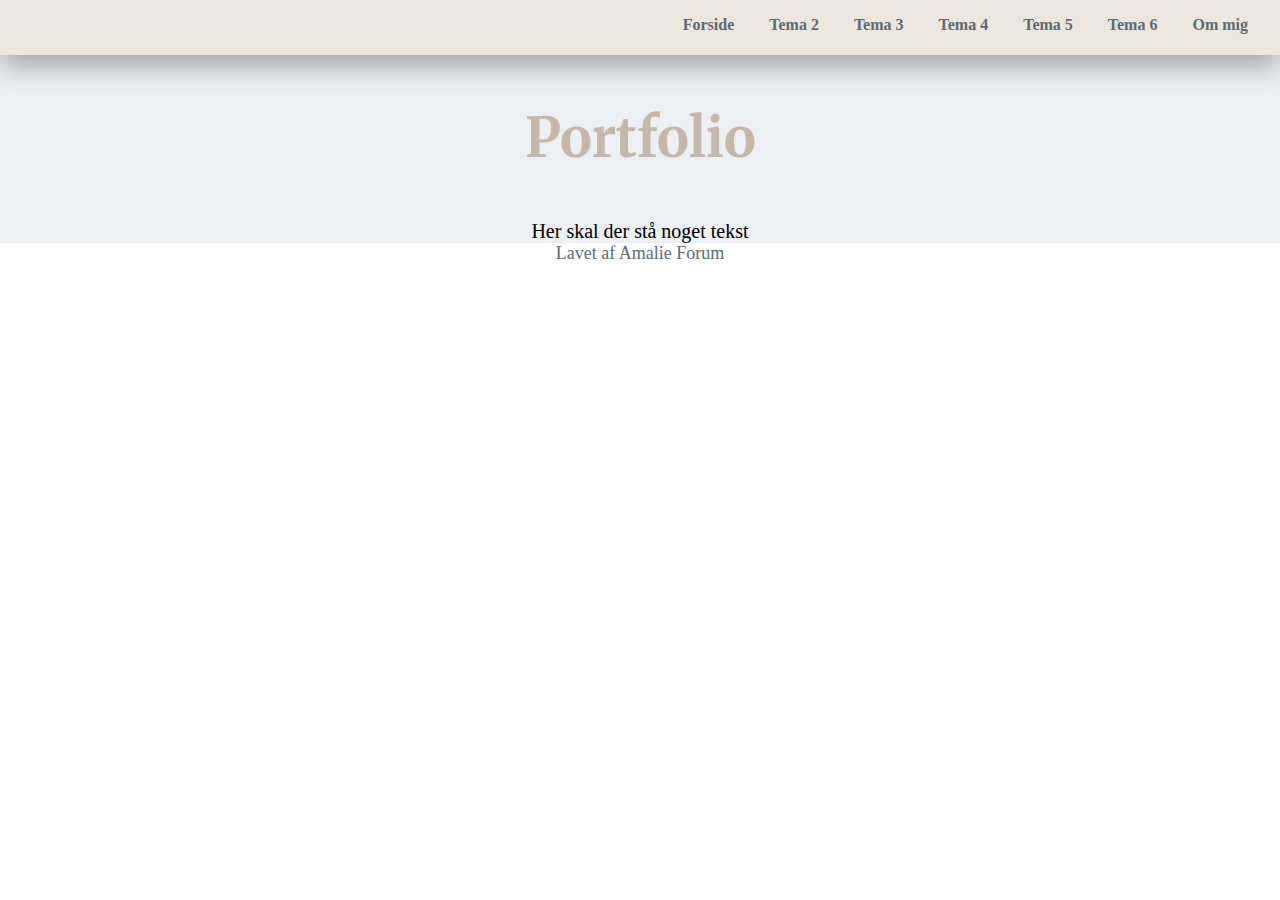
==== index.html @ d1357ae8 "Fundet font til h1" ====
<!DOCTYPE html>
<html lang="da">
  <head>
    <meta charset="UTF-8" />
    <meta http-equiv="X-UA-Compatible" content="IE=edge" />
    <meta name="viewport" content="width=device-width, initial-scale=1.0" />
    <meta name="robots" content="noindex" />
    <link rel="stylesheet" href="style.css" />
    <link rel="preconnect" href="https://fonts.googleapis.com" />
    <link rel="preconnect" href="https://fonts.gstatic.com" crossorigin />
    <link href="https://fonts.googleapis.com/css2?family=Bebas+Neue&family=Lora&family=Merriweather&family=Oswald&family=Prosto+One&family=Roboto+Condensed&display=swap" rel="stylesheet" />
    <title>Forside</title>
  </head>
  <body>
    <header>
      <nav>
        <ul id="menu">
          <li><a href="index.html">Forside</a></li>
          <li><a href="tema2.html">Tema 2</a></li>
          <li><a href="tema3.html">Tema 3</a></li>
          <li><a href="tema4.html">Tema 4</a></li>
          <li><a href="tema5.html">Tema 5</a></li>
          <li><a href="tema6.html">Tema 6</a></li>
          <li><a href="om_mig.html">Om mig</a></li>
        </ul>
      </nav>
    </header>
    <main>
      <h1>Portfolio</h1>
      <p>Her skal der stå noget tekst</p>
    </main>
    <footer>
      <div class="footer">Lavet af Amalie Forum</div>
    </footer>
    <script src="menu(1).js"></script>
  </body>
</html>
---- style.css ----
* {
  box-sizing: border-box;
  margin: 0;
  padding: 0;
}

/* så alle billeder fylder det hele, dvs. har en størrelse/width på 100% */
img {
  width: 100%;
  height: auto;
  display: block;
}

/* menu*/
ul#menu li {
  display: inline;
}

/* sticky betyder at menuen følger med når man scroller ned på siden */
header {
  position: sticky;
  top: 0;
  padding: 1rem 2rem;
  box-shadow: 0 12px 28px 0 rgb(0 0 0 / 30%);
  display: flex;
  justify-content: space-between;
  align-items: baseline;
  z-index: +1;
  background-color: rgb(237, 230, 222);
}

header nav ul {
  display: flex;
  justify-content: space-between;
  margin: 0;
  padding: 0;
  padding-bottom: 5px;
  gap: 35px;
  overflow-x: auto;
}

/* farven på teksten */
a {
  text-decoration: none;
  font-weight: 700;
  color: #5e6b74;
}

/* farven når man holder musen hen over teksten */
a:hover {
  color: #252d38;
}

/* burgermenu */
/* less-than betyder når siden bliver mindre end 600, så vises burgermenuen */
nav {
  --less-than: 600;
  --burger-lines: #000000;
  --burger-border: #000000;
}

/* footer */
.footer {
  font-size: 18px;
  color: #5e6b74;
  text-align: center;
}

/* givet alle siderne den samme bagrundsfarve fordi det er inde i main */
main {
  background-color: #eceff3;
}

/* alle overskrifter*/
h1 {
  font-size: 55px;
  color: rgba(172, 146, 117, 0.588);
  text-align: center;
  padding: 48px;
  font-family: "Merriweather";
}

p {
  font-size: 20px;
  text-align: center;
}
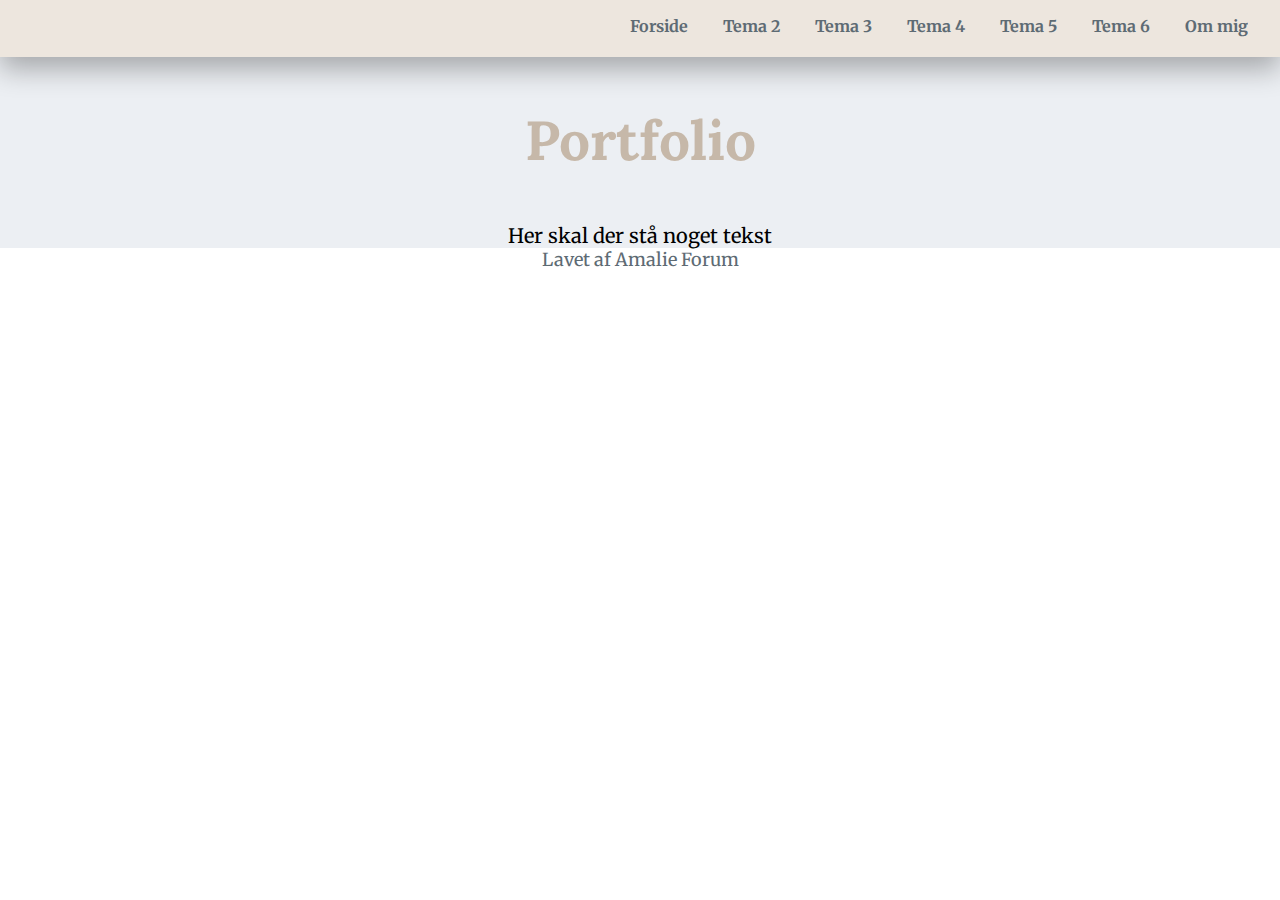
==== commit 29887173: "Fonte til footer og tekst" ====
--- a/index.html
+++ b/index.html
@@ -9,6 +9,12 @@
     <link rel="preconnect" href="https://fonts.googleapis.com" />
     <link rel="preconnect" href="https://fonts.gstatic.com" crossorigin />
     <link href="https://fonts.googleapis.com/css2?family=Bebas+Neue&family=Lora&family=Merriweather&family=Oswald&family=Prosto+One&family=Roboto+Condensed&display=swap" rel="stylesheet" />
+    <link rel="preconnect" href="https://fonts.googleapis.com" />
+    <link rel="preconnect" href="https://fonts.gstatic.com" crossorigin />
+    <link href="https://fonts.googleapis.com/css2?family=Bebas+Neue&family=Lora&family=Merriweather&family=Nunito+Sans:wght@200&family=Oswald&family=Prosto+One&family=Roboto+Condensed&display=swap" rel="stylesheet" />
+    <link rel="preconnect" href="https://fonts.googleapis.com" />
+    <link rel="preconnect" href="https://fonts.gstatic.com" crossorigin />
+    <link href="https://fonts.googleapis.com/css2?family=Bebas+Neue&family=Lora&family=Merriweather&family=Nunito+Sans:wght@200;400&family=Oswald&family=Prosto+One&family=Roboto+Condensed&display=swap" rel="stylesheet" />
     <title>Forside</title>
   </head>
   <body>
--- a/style.css
+++ b/style.css
@@ -27,6 +27,7 @@
   align-items: baseline;
   z-index: +1;
   background-color: rgb(237, 230, 222);
+  font-family: "Merriweather";
 }
 
 header nav ul {
@@ -64,6 +65,7 @@
   font-size: 18px;
   color: #5e6b74;
   text-align: center;
+  font-family: "Merriweather";
 }
 
 /* givet alle siderne den samme bagrundsfarve fordi det er inde i main */
@@ -77,10 +79,11 @@
   color: rgba(172, 146, 117, 0.588);
   text-align: center;
   padding: 48px;
-  font-family: "Merriweather";
+  font-family: "Lora";
 }
 
 p {
   font-size: 20px;
   text-align: center;
+  font-family: "Merriweather";
 }
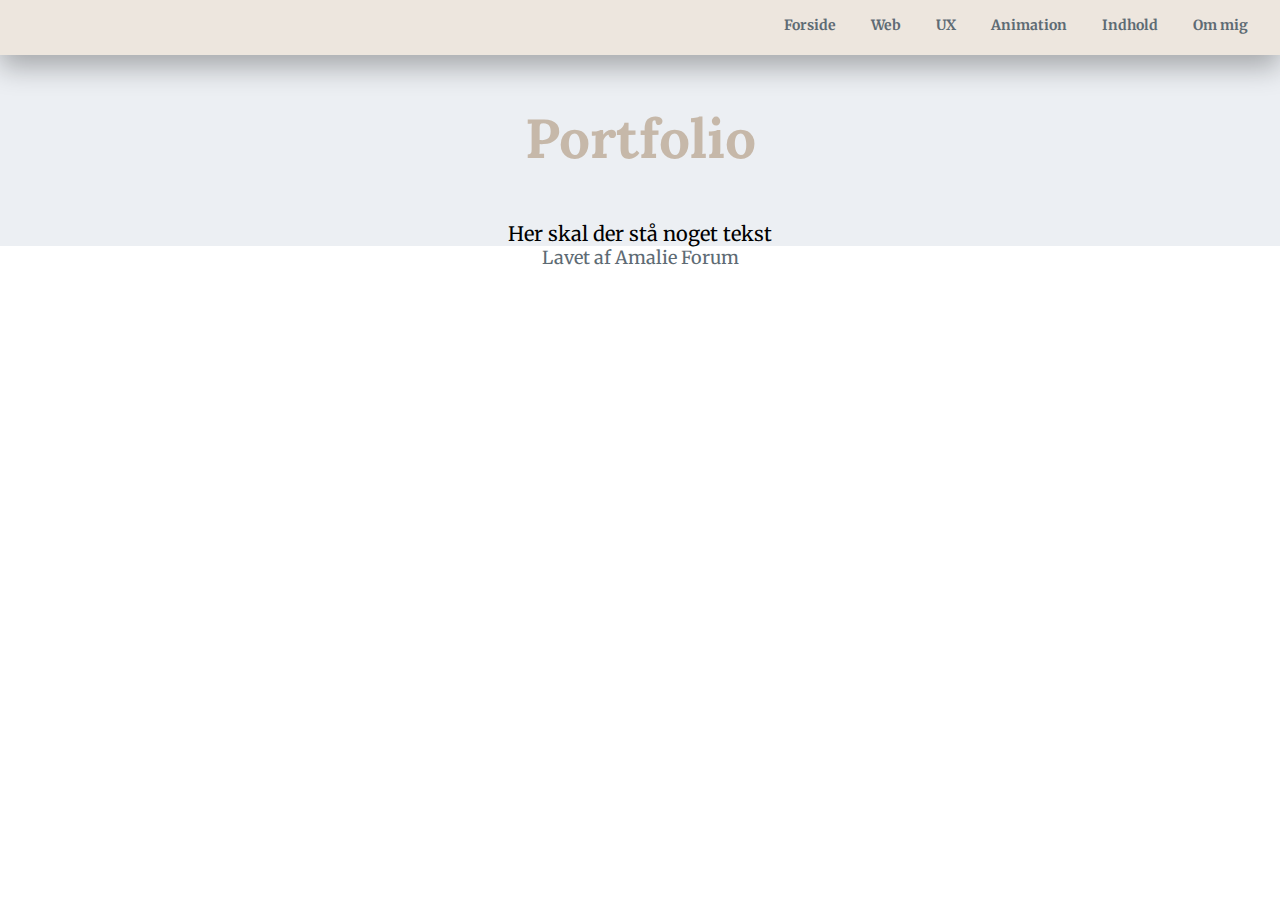
==== commit ff201503: "ny menu" ====
--- a/index.html
+++ b/index.html
@@ -22,11 +22,10 @@
       <nav>
         <ul id="menu">
           <li><a href="index.html">Forside</a></li>
-          <li><a href="tema2.html">Tema 2</a></li>
-          <li><a href="tema3.html">Tema 3</a></li>
-          <li><a href="tema4.html">Tema 4</a></li>
-          <li><a href="tema5.html">Tema 5</a></li>
-          <li><a href="tema6.html">Tema 6</a></li>
+          <li><a href="tema2.html">Web</a></li>
+          <li><a href="tema3.html">UX</a></li>
+          <li><a href="tema4.html">Animation</a></li>
+          <li><a href="tema5.html">Indhold</a></li>
           <li><a href="om_mig.html">Om mig</a></li>
         </ul>
       </nav>
--- a/style.css
+++ b/style.css
@@ -28,6 +28,7 @@
   z-index: +1;
   background-color: rgb(237, 230, 222);
   font-family: "Merriweather";
+  font-size: 14px;
 }
 
 header nav ul {
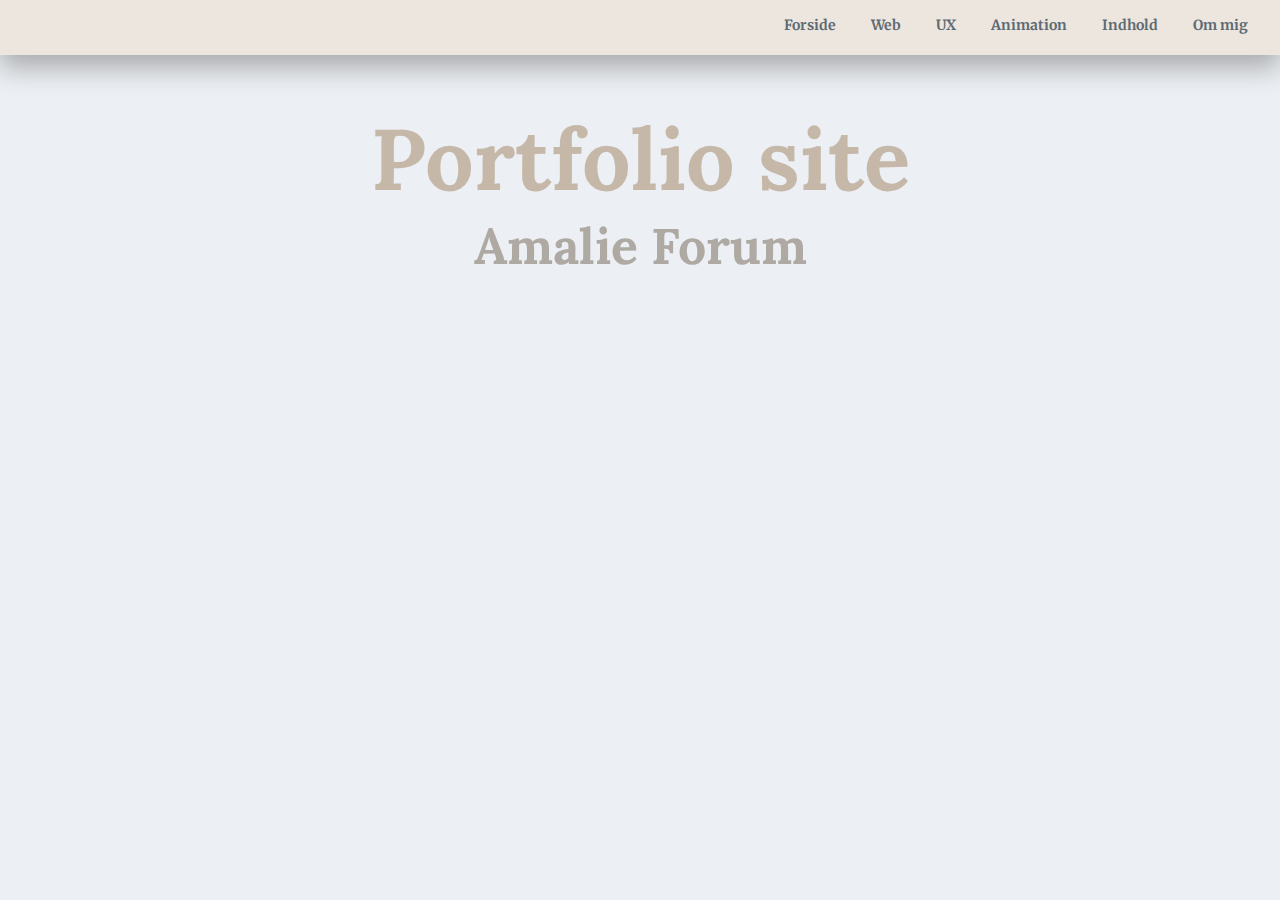
==== commit 1a032605: "begyndt på siden tema 2" ====
--- a/index.html
+++ b/index.html
@@ -12,9 +12,6 @@
     <link rel="preconnect" href="https://fonts.googleapis.com" />
     <link rel="preconnect" href="https://fonts.gstatic.com" crossorigin />
     <link href="https://fonts.googleapis.com/css2?family=Bebas+Neue&family=Lora&family=Merriweather&family=Nunito+Sans:wght@200&family=Oswald&family=Prosto+One&family=Roboto+Condensed&display=swap" rel="stylesheet" />
-    <link rel="preconnect" href="https://fonts.googleapis.com" />
-    <link rel="preconnect" href="https://fonts.gstatic.com" crossorigin />
-    <link href="https://fonts.googleapis.com/css2?family=Bebas+Neue&family=Lora&family=Merriweather&family=Nunito+Sans:wght@200;400&family=Oswald&family=Prosto+One&family=Roboto+Condensed&display=swap" rel="stylesheet" />
     <title>Forside</title>
   </head>
   <body>
@@ -31,12 +28,12 @@
       </nav>
     </header>
     <main>
-      <h1>Portfolio</h1>
-      <p>Her skal der stå noget tekst</p>
+      <!-- <div class="container"> -->
+      <h1 class="overskrift1">Portfolio site</h1>
+      <h2 class="overskrift2">Amalie Forum</h2>
+      <!-- <p class="tekst">Her skal der stå noget tekst</p> -->
+      <!-- </div> -->
     </main>
-    <footer>
-      <div class="footer">Lavet af Amalie Forum</div>
-    </footer>
     <script src="menu(1).js"></script>
   </body>
 </html>
--- a/style.css
+++ b/style.css
@@ -7,7 +7,7 @@
 /* så alle billeder fylder det hele, dvs. har en størrelse/width på 100% */
 img {
   width: 100%;
-  height: auto;
+  height: 100%;
   display: block;
 }
 
@@ -69,8 +69,8 @@
   font-family: "Merriweather";
 }
 
-/* givet alle siderne den samme bagrundsfarve fordi det er inde i main */
-main {
+/* giver alle siderne den samme baggrundsfarve */
+body {
   background-color: #eceff3;
 }
 
@@ -79,7 +79,7 @@
   font-size: 55px;
   color: rgba(172, 146, 117, 0.588);
   text-align: center;
-  padding: 48px;
+  padding-top: 48px;
   font-family: "Lora";
 }
 
@@ -88,3 +88,162 @@
   text-align: center;
   font-family: "Merriweather";
 }
+
+/* .............. til siden index (forsiden) .......... */
+
+/* overskriften på forsiden- da den skal være anderledes end de andre overskrifter */
+.overskrift1 {
+  font-size: 86px;
+  color: rgba(172, 146, 117, 0.588);
+  text-align: center;
+  font-family: "Lora";
+  /* grid-area: 1/1; */
+}
+
+/* h2 på forsiden */
+.overskrift2 {
+  font-size: 50px;
+  color: rgba(133, 121, 108, 0.588);
+  text-align: center;
+  font-family: "Lora";
+  /* grid-area: 1/1; */
+}
+
+.tekst {
+  font-size: 20px;
+  text-align: center;
+  font-family: "Merriweather";
+}
+
+/* .container {
+  display: grid;
+  aspect-ratio: 16/9;
+}
+
+.img1 .overskrift1 .overskrift2 {
+  grid-area: 1/1;
+}
+
+.img1 {
+  width: 100%;
+  height: auto;
+  grid-area: 1/1;
+} */
+
+/* .............. til siden tema 2 ................ */
+.grid_2-2 {
+  display: grid;
+  grid-template-columns: 2fr 2fr;
+  padding: 58px;
+  gap: 18px;
+}
+/* Givet billeder en rund kant istedet for den orginale (firkantet) */
+.img2 {
+  border-radius: 10px;
+}
+.img3 {
+  border-radius: 10px;
+}
+
+/* h2 på website opgaven */
+.overskrift3 {
+  font-size: 32px;
+  color: rgba(133, 121, 108, 0.588);
+  text-align: center;
+  font-family: "Lora";
+  padding: 5px;
+}
+
+/* h3 på website opgaven*/
+.overskrift4 {
+  font-size: 20px;
+  color: rgba(133, 121, 108, 0.588);
+  text-align: center;
+  font-family: "Lora";
+  padding: 10px;
+}
+
+/* tekst på website opgaven */
+.tekst2 {
+  font-size: 15px;
+  text-align: center;
+  font-family: "Merriweather";
+  color: rgba(15, 15, 14, 0.588);
+}
+
+/* h2 på emnesite opgaven */
+.overskrift5 {
+  font-size: 32px;
+  color: rgba(133, 121, 108, 0.588);
+  text-align: center;
+  font-family: "Lora";
+  padding-top: 30px;
+}
+
+/* tekst på emnesite opgaven */
+.tekst3 {
+  font-size: 15px;
+  font-family: "Merriweather";
+  text-align: center;
+  color: rgba(15, 15, 14, 0.588);
+  padding: 15px;
+}
+
+/* har sat det ind i en media queries, så det også virker på mobil størrelse- det vil sige så sitet er responsivt */
+@media (max-width: 800px) {
+  .grid_2-2 {
+    display: grid;
+    grid-template-columns: 2fr 2fr;
+    padding: 30px;
+  }
+
+  .img2 {
+    grid-column: 1/3;
+    grid-row: 1/2;
+  }
+
+  .website {
+    grid-column: 1/3;
+    grid-row: 2/3;
+  }
+
+  .emnesite {
+    grid-column: 1/3;
+    grid-row: 3/4;
+  }
+
+  .img3 {
+    grid-column: 1/3;
+    grid-row: 4/5;
+  }
+
+  .tekst3 {
+    grid-column: 1/3;
+    grid-row: 5/6;
+  }
+}
+
+/* knap/link til at se opgaveløsningerne */
+.button {
+  color: rgba(133, 121, 108, 0.588);
+  background-color: rgb(254, 254, 254);
+  border: none;
+  border-radius: 10px;
+  display: inline-block;
+  padding: 10px 15px;
+  font-size: 14px;
+  font-family: "Merriweather";
+  display: flex;
+  margin: 6px;
+}
+
+.button:active {
+  background-color: #8b948b;
+  box-shadow: 2px 2px 2px;
+  transform: translateY(4px);
+}
+
+.link1 {
+  display: flex;
+  justify-content: center;
+}
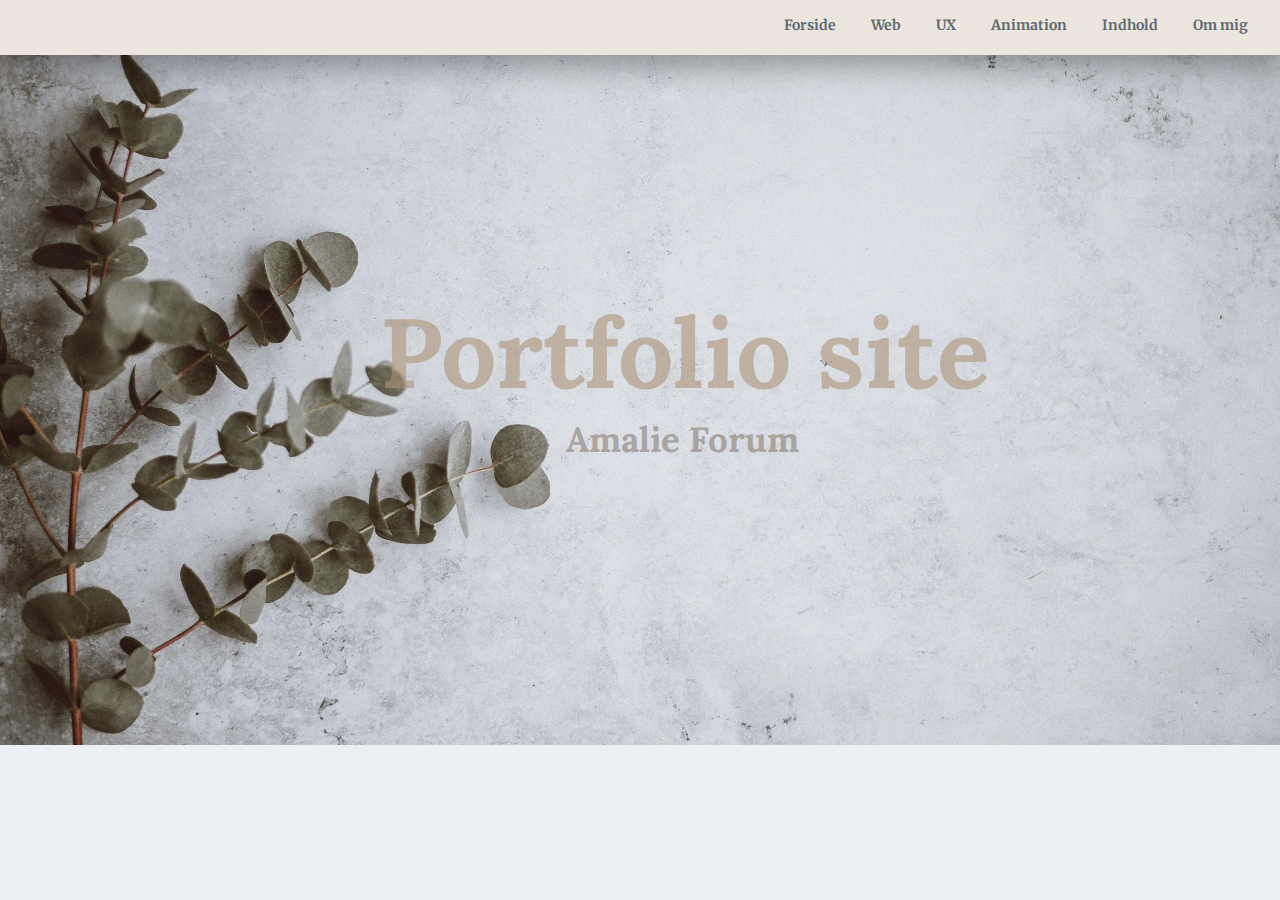
==== commit 3663522f: "lavet forsiden og lavet billede til webp" ====
--- a/index.html
+++ b/index.html
@@ -28,11 +28,12 @@
       </nav>
     </header>
     <main>
-      <!-- <div class="container"> -->
-      <h1 class="overskrift1">Portfolio site</h1>
-      <h2 class="overskrift2">Amalie Forum</h2>
+      <div class="container">
+        <img class="img1" src="billeder/baggrund.webp" alt="forsiden" />
+        <h1 class="overskrift1">Portfolio site</h1>
+        <h2 class="overskrift2">Amalie Forum</h2>
+      </div>
       <!-- <p class="tekst">Her skal der stå noget tekst</p> -->
-      <!-- </div> -->
     </main>
     <script src="menu(1).js"></script>
   </body>
--- a/style.css
+++ b/style.css
@@ -16,6 +16,7 @@
   display: inline;
 }
 
+/* menuen */
 /* sticky betyder at menuen følger med når man scroller ned på siden */
 header {
   position: sticky;
@@ -89,46 +90,84 @@
   font-family: "Merriweather";
 }
 
+/* knap/link til at se opgaveløsningerne */
+.button {
+  color: rgba(133, 121, 108, 0.588);
+  background-color: rgb(254, 254, 254);
+  border: none;
+  border-radius: 10px;
+  display: inline-block;
+  padding: 10px 15px;
+  font-size: 14px;
+  font-family: "Merriweather";
+  display: flex;
+  margin: 6px;
+}
+
+/* når man trykker på knappen */
+.button:active {
+  background-color: #8b948b;
+  box-shadow: 2px 2px 2px;
+  transform: translateY(4px);
+}
+
 /* .............. til siden index (forsiden) .......... */
-
 /* overskriften på forsiden- da den skal være anderledes end de andre overskrifter */
 .overskrift1 {
-  font-size: 86px;
+  font-size: 98px;
   color: rgba(172, 146, 117, 0.588);
-  text-align: center;
-  font-family: "Lora";
-  /* grid-area: 1/1; */
+  /* text-align: center; */
+  font-family: "Lora";
+  padding-bottom: 98px;
+  padding-top: 2px;
+  padding-left: 90px;
+  grid-area: 1/1;
 }
 
 /* h2 på forsiden */
 .overskrift2 {
-  font-size: 50px;
-  color: rgba(133, 121, 108, 0.588);
-  text-align: center;
-  font-family: "Lora";
-  /* grid-area: 1/1; */
-}
-
-.tekst {
-  font-size: 20px;
-  text-align: center;
-  font-family: "Merriweather";
-}
-
-/* .container {
+  font-size: 35px;
+  color: rgba(133, 121, 108, 0.588);
+  /* text-align: center; */
+  font-family: "Lora";
+  grid-area: 1/1;
+  padding-top: 80px;
+  padding-left: 85px;
+}
+
+/* på billde, h1 og h2, så overskrifterne ligger ovenpå billedet */
+.container {
   display: grid;
-  aspect-ratio: 16/9;
-}
-
-.img1 .overskrift1 .overskrift2 {
+  /* aspect-ratio: 16/9; */
+  place-items: center;
+}
+
+/* h1 og h2 er ovenpå billedet */
+.overskrift1,
+.overskrift2,
+.img1 {
   grid-area: 1/1;
 }
 
+/* baggrundsbillde */
 .img1 {
   width: 100%;
   height: auto;
-  grid-area: 1/1;
-} */
+}
+
+/* har sat det ind i en media queries, så det også virker på mobil størrelse- det vil sige så sitet er responsivt */
+@media (max-width: 800px) {
+  .overskrift1 {
+    font-size: 50px;
+    padding-left: 95px;
+    padding-top: 30px;
+  }
+  .overskrift2 {
+    font-size: 20px;
+    padding-top: 15px;
+    padding-left: 85px;
+  }
+}
 
 /* .............. til siden tema 2 ................ */
 .grid_2-2 {
@@ -223,27 +262,303 @@
   }
 }
 
-/* knap/link til at se opgaveløsningerne */
-.button {
-  color: rgba(133, 121, 108, 0.588);
-  background-color: rgb(254, 254, 254);
-  border: none;
-  border-radius: 10px;
-  display: inline-block;
-  padding: 10px 15px;
-  font-size: 14px;
-  font-family: "Merriweather";
-  display: flex;
-  margin: 6px;
-}
-
-.button:active {
-  background-color: #8b948b;
-  box-shadow: 2px 2px 2px;
-  transform: translateY(4px);
-}
-
+/* link til website opgaven */
 .link1 {
   display: flex;
   justify-content: center;
 }
+
+/* link til emnesite opgaven */
+.link2 {
+  display: flex;
+  justify-content: center;
+}
+
+/* .............. til siden tema 3 ................ */
+/* grid på billederne på løsning og pitch opgaven */
+.grid_1-1-1 {
+  display: grid;
+  grid-template-columns: 1fr 1fr 1fr;
+  /* 18px er top og bund padding og 78px er højre og venstre padding */
+  padding: 18px 78px;
+  /* padding-top: 18px;
+  padding-bottom: 18px;
+  padding-right: 78px;
+  padding-left: 78px; */
+  gap: 15px;
+}
+
+/* h2 på løsning opgaven */
+.overskrift6 {
+  font-size: 32px;
+  color: rgba(133, 121, 108, 0.588);
+  text-align: center;
+  font-family: "Lora";
+  padding-top: 53px;
+}
+
+/* h2 på pitch opgaven */
+.overskrift7 {
+  font-size: 32px;
+  color: rgba(133, 121, 108, 0.588);
+  text-align: center;
+  font-family: "Lora";
+  padding-top: 32px;
+}
+
+/*tekst på løsning opgaven */
+.tekst4 {
+  font-size: 15px;
+  text-align: center;
+  font-family: "Merriweather";
+  color: rgba(15, 15, 14, 0.588);
+  /* 15px er top og bund padding og 80px er højre og venstre padding- nemmere at skrive det sådan */
+  padding: 15px 80px;
+}
+
+/*tekst på pitch opgaven */
+.tekst5 {
+  font-size: 15px;
+  text-align: center;
+  font-family: "Merriweather";
+  color: rgba(15, 15, 14, 0.588);
+  /* 15px er top og bund padding og 80px er højre og venstre padding- nemmere at skrive det sådan */
+  padding: 15px 80px;
+}
+
+/* link til løsning opgaven (protoype opgaven) */
+.link3 {
+  display: flex;
+  justify-content: center;
+  padding-top: 5px;
+}
+
+/* link til pitch opgaven */
+.link4 {
+  display: flex;
+  justify-content: center;
+  padding: 3px;
+}
+
+/* har sat det ind i en media queries, så det også virker på mobil størrelse- det vil sige så sitet er responsivt */
+@media (max-width: 800px) {
+  .grid_1-1-1 {
+    display: grid;
+    grid-template-columns: 1fr;
+  }
+
+  .img4 {
+    grid-column: 1/3;
+    grid-row: 1/2;
+  }
+
+  .img5 {
+    grid-column: 1/3;
+    grid-row: 2/3;
+  }
+
+  .img6 {
+    grid-column: 1/3;
+    grid-row: 3/4;
+  }
+
+  .img7 {
+    grid-column: 1/3;
+    grid-row: 4/5;
+  }
+
+  .img8 {
+    grid-column: 1/3;
+    grid-row: 5/6;
+  }
+
+  .img9 {
+    grid-column: 1/3;
+    grid-row: 6/7;
+  }
+}
+
+/* .............. til siden tema 4 ................ */
+/* grid på teksten og billederne */
+.grid_1-1 {
+  display: grid;
+  grid-template-columns: 1fr 1fr;
+  padding: 20px;
+}
+
+/* grid på billederne */
+/* .grid_1-1-1 {
+  display: grid;
+  grid-template-columns: 1fr 1fr 1fr;
+  padding: 20px;
+} */
+
+/* overskrift på h2 */
+.overskrift8 {
+  font-size: 32px;
+  color: rgba(133, 121, 108, 0.588);
+  text-align: center;
+  font-family: "Lora";
+  padding-top: 48px;
+}
+
+/* tekst */
+.tekst6 {
+  font-size: 15px;
+  text-align: center;
+  font-family: "Merriweather";
+  color: rgba(15, 15, 14, 0.588);
+  padding: 40px;
+}
+
+/* billede af spillet */
+.img10 {
+  padding: 25px;
+}
+
+/* billede af forsiden på mit spil */
+.img11 {
+  padding: 20px;
+}
+
+/* billede af når man har vundet spillet */
+.img12 {
+  padding: 20px;
+}
+
+/* link til mit eget spil */
+.link5 {
+  display: flex;
+  justify-content: center;
+}
+
+/* link til webistet af mit spil */
+.link6 {
+  display: flex;
+  justify-content: center;
+}
+
+/* har sat det ind i en media queries, så det også virker på mobil størrelse- det vil sige så sitet er responsivt */
+@media (max-width: 800px) {
+  .grid_1-1 {
+    display: grid;
+    grid-template-columns: 1fr;
+  }
+
+  .img10 {
+    grid-column: 1/3;
+    grid-row: 3/4;
+  }
+
+  .img11 {
+    grid-column: 1/3;
+    grid-row: 4/5;
+  }
+
+  .img12 {
+    grid-column: 1/3;
+    grid-row: 5/6;
+  }
+}
+
+/* .............. til siden tema 5 ................ */
+.grid_3-3 {
+  display: grid;
+  grid-template-columns: 1fr 1fr 1fr;
+  grid-template-rows: 1fr 1fr;
+  padding: 60px;
+  gap: 28px;
+}
+
+/* h2 på pilotsite opgave */
+.overskrift9 {
+  font-size: 32px;
+  color: rgba(133, 121, 108, 0.588);
+  text-align: center;
+  font-family: "Lora";
+  padding-top: 65px;
+}
+
+/* tekst pilotsite opgave */
+.tekst7 {
+  font-size: 15px;
+  text-align: center;
+  font-family: "Merriweather";
+  color: rgba(15, 15, 14, 0.588);
+  padding: 35px;
+}
+
+/* link til pilotsite */
+.link7 {
+  display: flex;
+  justify-content: center;
+}
+
+/* h2 på redesignhjemmeside opgave */
+.overskrift10 {
+  font-size: 32px;
+  color: rgba(133, 121, 108, 0.588);
+  text-align: center;
+  font-family: "Lora";
+  padding-top: 55px;
+}
+
+/* tekst redesignhjemmeside opgave */
+.tekst8 {
+  font-size: 15px;
+  text-align: center;
+  font-family: "Merriweather";
+  color: rgba(15, 15, 14, 0.588);
+  padding: 35px;
+}
+
+/* link til procedokument (hører til opgaven redesignhjemmeside) */
+.link8 {
+  display: flex;
+  justify-content: center;
+}
+
+/* link til redesignhjemmeside */
+.link9 {
+  display: flex;
+  justify-content: center;
+  padding: 5px;
+}
+
+/* har sat det ind i en media queries, så det også virker på mobil størrelse- det vil sige så sitet er responsivt */
+@media (max-width: 800px) {
+  .grid_3-3 {
+    display: grid;
+    grid-template-columns: 1fr;
+    grid-template-rows: 1fr;
+  }
+  .img13 {
+    grid-column: 1/3;
+    grid-row: 1/2;
+  }
+
+  .pilotsite {
+    grid-column: 1/3;
+    grid-row: 2/3;
+  }
+
+  .img14 {
+    grid-column: 1/3;
+    grid-row: 3/4;
+  }
+
+  .redesign {
+    grid-column: 1/3;
+    grid-row: 4/5;
+  }
+
+  .img15 {
+    grid-column: 1/3;
+    grid-row: 5/6;
+  }
+
+  .img16 {
+    grid-column: 1/3;
+    grid-row: 6/7;
+  }
+}
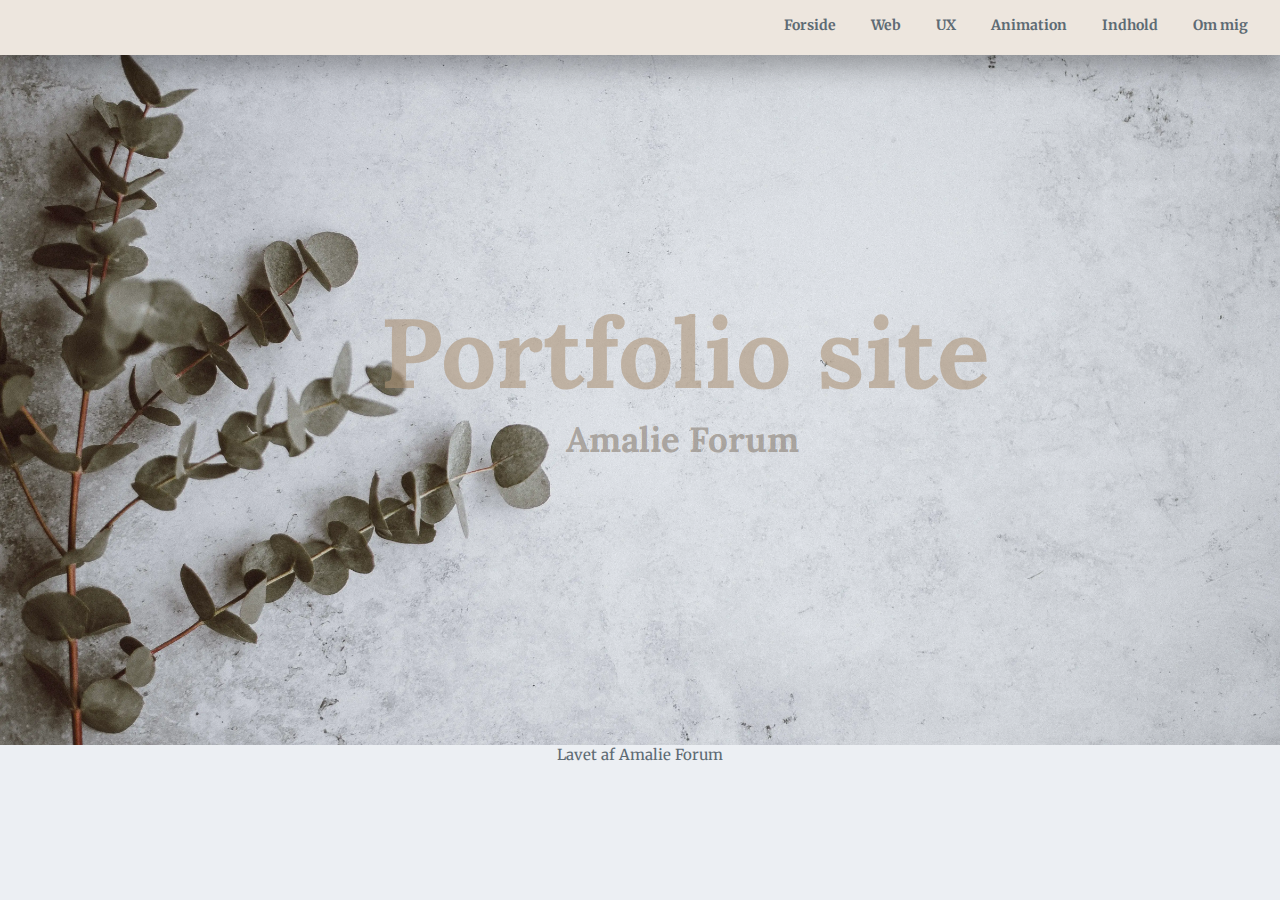
==== commit 565ac147: "lavet footer" ====
--- a/index.html
+++ b/index.html
@@ -33,8 +33,10 @@
         <h1 class="overskrift1">Portfolio site</h1>
         <h2 class="overskrift2">Amalie Forum</h2>
       </div>
-      <!-- <p class="tekst">Her skal der stå noget tekst</p> -->
     </main>
+    <footer>
+      <div class="footer">Lavet af Amalie Forum</div>
+    </footer>
     <script src="menu(1).js"></script>
   </body>
 </html>
--- a/style.css
+++ b/style.css
@@ -21,7 +21,8 @@
 header {
   position: sticky;
   top: 0;
-  padding: 1rem 2rem;
+  /* 16px er top og bund og 32 px er right og left */
+  padding: 16px 32px;
   box-shadow: 0 12px 28px 0 rgb(0 0 0 / 30%);
   display: flex;
   justify-content: space-between;
@@ -58,16 +59,17 @@
 /* less-than betyder når siden bliver mindre end 600, så vises burgermenuen */
 nav {
   --less-than: 600;
-  --burger-lines: #000000;
-  --burger-border: #000000;
+  --burger-lines: #aba9a9;
+  --burger-border: #85868a;
 }
 
 /* footer */
 .footer {
-  font-size: 18px;
+  font-size: 15px;
   color: #5e6b74;
   text-align: center;
   font-family: "Merriweather";
+  padding-bottom: 20px;
 }
 
 /* giver alle siderne den samme baggrundsfarve */
@@ -174,7 +176,7 @@
   display: grid;
   grid-template-columns: 2fr 2fr;
   padding: 58px;
-  gap: 18px;
+  gap: 25px;
 }
 /* Givet billeder en rund kant istedet for den orginale (firkantet) */
 .img2 {
@@ -194,21 +196,12 @@
 }
 
 /* h3 på website opgaven*/
-.overskrift4 {
+/* .overskrift4 {
   font-size: 20px;
   color: rgba(133, 121, 108, 0.588);
   text-align: center;
   font-family: "Lora";
-  padding: 10px;
-}
-
-/* tekst på website opgaven */
-.tekst2 {
-  font-size: 15px;
-  text-align: center;
-  font-family: "Merriweather";
-  color: rgba(15, 15, 14, 0.588);
-}
+} */
 
 /* h2 på emnesite opgaven */
 .overskrift5 {
@@ -216,7 +209,15 @@
   color: rgba(133, 121, 108, 0.588);
   text-align: center;
   font-family: "Lora";
-  padding-top: 30px;
+}
+
+/* tekst på website opgaven */
+.tekst2 {
+  font-size: 15px;
+  text-align: center;
+  font-family: "Merriweather";
+  color: rgba(15, 15, 14, 0.588);
+  padding: 18px;
 }
 
 /* tekst på emnesite opgaven */
@@ -225,7 +226,21 @@
   font-family: "Merriweather";
   text-align: center;
   color: rgba(15, 15, 14, 0.588);
-  padding: 15px;
+  padding: 30px;
+}
+
+/* link til website opgaven */
+.link1 {
+  display: flex;
+  justify-content: center;
+  padding: 2px;
+}
+
+/* link til emnesite opgaven */
+.link2 {
+  display: flex;
+  justify-content: center;
+  padding: 4px;
 }
 
 /* har sat det ind i en media queries, så det også virker på mobil størrelse- det vil sige så sitet er responsivt */
@@ -236,13 +251,13 @@
     padding: 30px;
   }
 
+  .website {
+    grid-column: 1/3;
+    grid-row: 1/2;
+  }
+
   .img2 {
     grid-column: 1/3;
-    grid-row: 1/2;
-  }
-
-  .website {
-    grid-column: 1/3;
     grid-row: 2/3;
   }
 
@@ -260,18 +275,6 @@
     grid-column: 1/3;
     grid-row: 5/6;
   }
-}
-
-/* link til website opgaven */
-.link1 {
-  display: flex;
-  justify-content: center;
-}
-
-/* link til emnesite opgaven */
-.link2 {
-  display: flex;
-  justify-content: center;
 }
 
 /* .............. til siden tema 3 ................ */
@@ -466,8 +469,8 @@
   display: grid;
   grid-template-columns: 1fr 1fr 1fr;
   grid-template-rows: 1fr 1fr;
-  padding: 60px;
-  gap: 28px;
+  padding: 65px;
+  gap: 30px;
 }
 
 /* h2 på pilotsite opgave */
@@ -479,28 +482,22 @@
   padding-top: 65px;
 }
 
-/* tekst pilotsite opgave */
-.tekst7 {
-  font-size: 15px;
-  text-align: center;
-  font-family: "Merriweather";
-  color: rgba(15, 15, 14, 0.588);
-  padding: 35px;
-}
-
-/* link til pilotsite */
-.link7 {
-  display: flex;
-  justify-content: center;
-}
-
 /* h2 på redesignhjemmeside opgave */
 .overskrift10 {
   font-size: 32px;
   color: rgba(133, 121, 108, 0.588);
   text-align: center;
   font-family: "Lora";
-  padding-top: 55px;
+  padding-top: 15px;
+}
+
+/* tekst pilotsite opgave */
+.tekst7 {
+  font-size: 15px;
+  text-align: center;
+  font-family: "Merriweather";
+  color: rgba(15, 15, 14, 0.588);
+  padding: 35px;
 }
 
 /* tekst redesignhjemmeside opgave */
@@ -510,6 +507,12 @@
   font-family: "Merriweather";
   color: rgba(15, 15, 14, 0.588);
   padding: 35px;
+}
+
+/* link til pilotsite */
+.link7 {
+  display: flex;
+  justify-content: center;
 }
 
 /* link til procedokument (hører til opgaven redesignhjemmeside) */
@@ -562,3 +565,101 @@
     grid-row: 6/7;
   }
 }
+
+/* .............. til siden om mig ................ */
+
+/* overskrift på h1 */
+.overskrift11 {
+  font-size: 55px;
+  color: rgba(133, 121, 108, 0.588);
+  text-align: center;
+  font-family: "Lora";
+  padding-top: 23px;
+}
+
+/* overskrift på h2 (beskrivelse af mig overskriften) */
+.overskrift12 {
+  font-size: 30px;
+  color: rgba(133, 121, 108, 0.588);
+  text-align: center;
+  font-family: "Lora";
+  padding-top: 35px;
+}
+
+/* overskrift på h2 (mit cv overskriften) */
+.overskrift13 {
+  font-size: 30px;
+  color: rgba(133, 121, 108, 0.588);
+  text-align: center;
+  font-family: "Lora";
+  padding-top: 35px;
+}
+
+/* overskrift på h3 (erhverserfaring overskriften) */
+.overskrift14 {
+  font-size: 20px;
+  color: rgba(133, 121, 108, 0.588);
+  text-align: center;
+  font-family: "Lora";
+  padding-top: 20px;
+}
+
+/*overskrift på h3 (uddannelse overskriften) */
+.overskrift15 {
+  font-size: 20px;
+  color: rgba(133, 121, 108, 0.588);
+  text-align: center;
+  font-family: "Lora";
+  padding-top: 25px;
+}
+
+/* tekst på h3 (kontakt overskriften) */
+.overskrift16 {
+  font-size: 20px;
+  color: rgba(133, 121, 108, 0.588);
+  text-align: center;
+  font-family: "Lora";
+  padding-top: 25px;
+}
+
+/* tekst på beskrivelse af mig */
+.tekst9 {
+  font-size: 15px;
+  /* text-align: center; */
+  font-family: "Merriweather";
+  color: rgba(15, 15, 14, 0.588);
+  padding: 47px;
+}
+
+/* tekst på erhvervserfaring*/
+.tekst10 {
+  font-size: 15px;
+  text-align: center;
+  font-family: "Merriweather";
+  color: rgba(15, 15, 14, 0.588);
+  padding: 2px;
+}
+
+/* tekst på uddannelse */
+.tekst11 {
+  font-size: 15px;
+  text-align: center;
+  font-family: "Merriweather";
+  color: rgba(15, 15, 14, 0.588);
+  padding: 2px;
+}
+
+/* tekst på kontakt */
+.tekst12 {
+  font-size: 15px;
+  text-align: center;
+  font-family: "Merriweather";
+  color: rgba(15, 15, 14, 0.588);
+  padding: 2px;
+}
+
+/* portraet billedet af mig */
+.img17 {
+  border-radius: 90px;
+  height: auto;
+}
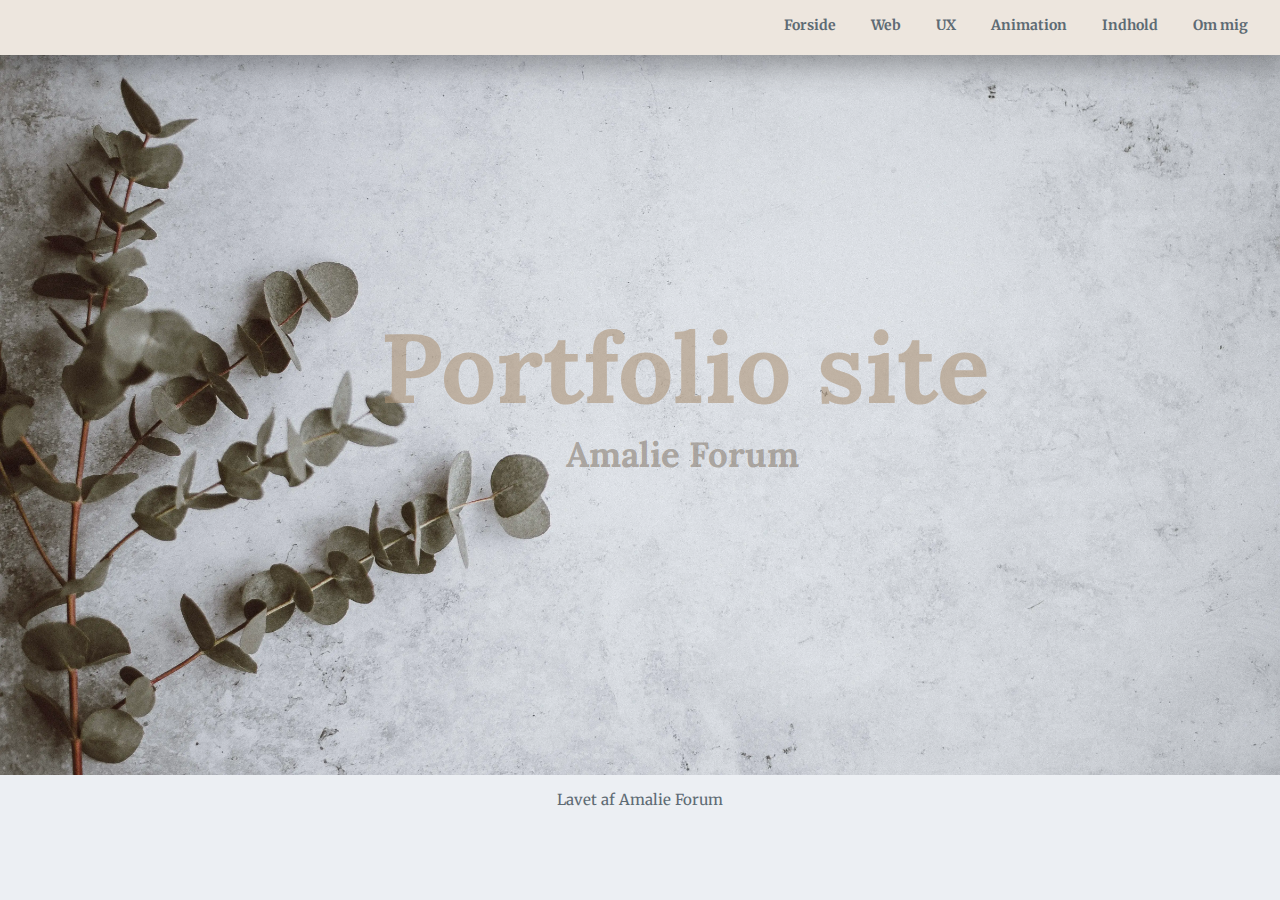
==== commit 827c6624: "aspect ratio på baggrundsbilledet på forsiden" ====
--- a/index.html
+++ b/index.html
@@ -28,7 +28,7 @@
       </nav>
     </header>
     <main>
-      <div class="container">
+      <div class="forside">
         <img class="img1" src="billeder/baggrund.webp" alt="forsiden" />
         <h1 class="overskrift1">Portfolio site</h1>
         <h2 class="overskrift2">Amalie Forum</h2>
--- a/style.css
+++ b/style.css
@@ -138,10 +138,13 @@
 }
 
 /* på billde, h1 og h2, så overskrifterne ligger ovenpå billedet */
-.container {
+.forside {
   display: grid;
-  /* aspect-ratio: 16/9; */
+  /* betyder at baggrundsbilledet er 1920 (højde) x 1080 (bredde) is a 16:9 aspect ratio */
+  /* 16:9 er et skærmformat og bruges til et baggrundsbillede på en website */
+  aspect-ratio: 16/9;
   place-items: center;
+  padding-bottom: 15px;
 }
 
 /* h1 og h2 er ovenpå billedet */
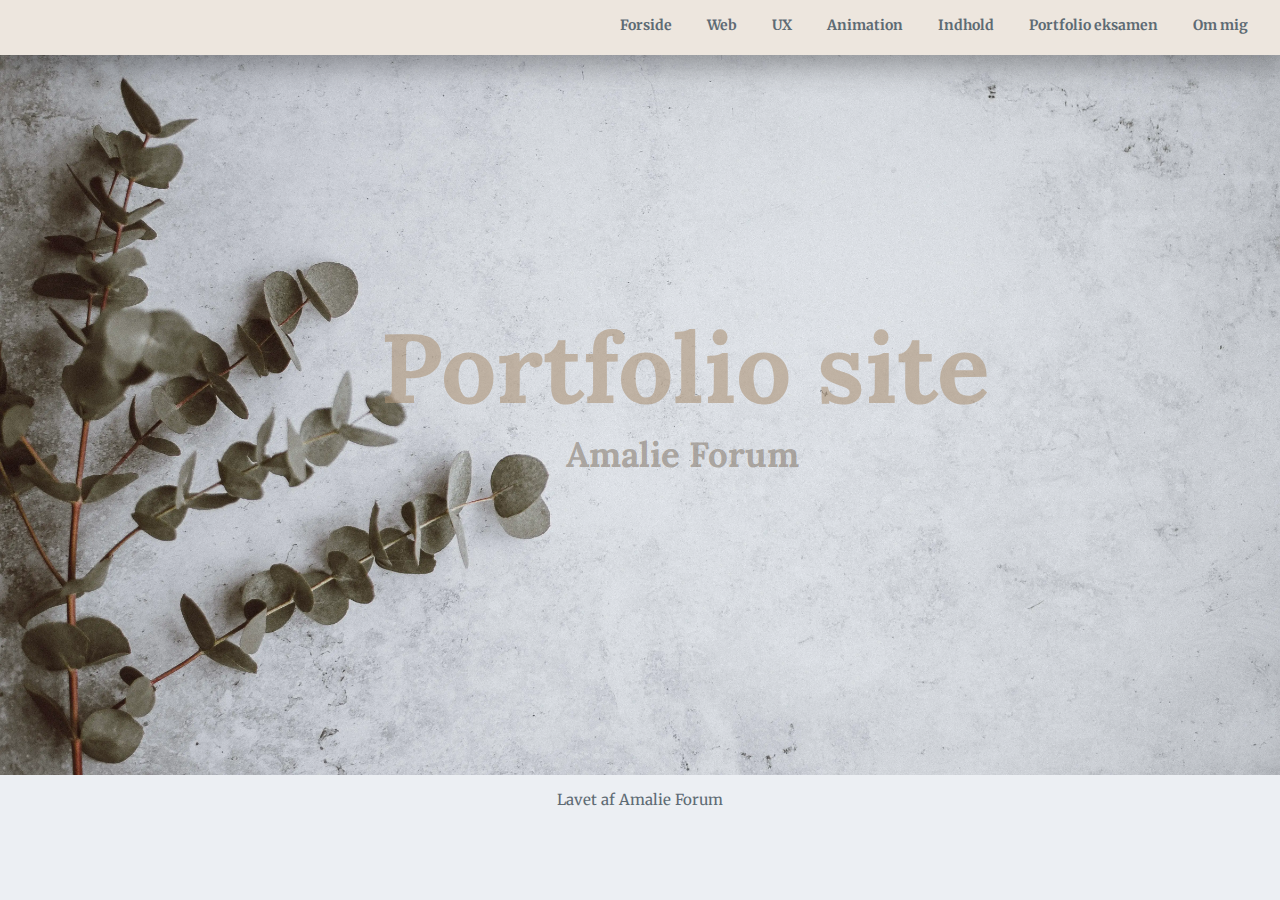
==== commit 84d94c0c: "lavet siden tema 6 og lavet billederne om til webp" ====
--- a/index.html
+++ b/index.html
@@ -23,6 +23,7 @@
           <li><a href="tema3.html">UX</a></li>
           <li><a href="tema4.html">Animation</a></li>
           <li><a href="tema5.html">Indhold</a></li>
+          <li><a href="tema6.html">Portfolio eksamen</a></li>
           <li><a href="om_mig.html">Om mig</a></li>
         </ul>
       </nav>
--- a/style.css
+++ b/style.css
@@ -137,7 +137,8 @@
   padding-left: 85px;
 }
 
-/* på billde, h1 og h2, så overskrifterne ligger ovenpå billedet */
+/* på baggrundsbilledet, h1 og h2, så overskrifterne ligger ovenpå billedet */
+/* billedet er baggrunden for h1 og h2 */
 .forside {
   display: grid;
   /* betyder at baggrundsbilledet er 1920 (højde) x 1080 (bredde) is a 16:9 aspect ratio */
@@ -569,6 +570,152 @@
   }
 }
 
+/* .............. til siden tema 6 ................ */
+
+/* grid på billederne */
+/* .grid_1-1-1-1-1-1 {
+  display: grid;
+  grid-template-columns: 1fr 1fr 1fr 1fr 1fr 1fr;
+  gap: 10px;
+  padding: 40px;
+} */
+
+/* grid på billederne i portfolio eksamen opgaven */
+.grid_3-2 {
+  display: grid;
+  grid-template-columns: 1fr 1fr 1fr;
+  grid-row: 1fr 1fr;
+  gap: 30px;
+  padding: 40px;
+}
+
+/* grid på billederne af layoutdiagrammerne */
+.grid_4-2 {
+  display: grid;
+  grid-template-columns: 1fr 1fr 1fr 1fr;
+  grid-row: 1fr 1fr;
+  gap: 10px;
+  padding: 20px;
+}
+
+/* overskrift på h2 i portfolio eksamen opgave*/
+.overskrift17 {
+  font-size: 30px;
+  color: rgba(133, 121, 108, 0.588);
+  text-align: center;
+  font-family: "Lora";
+  padding-top: 35px;
+}
+
+/* overskrift på h2 i layoutdiagram eksamen*/
+.overskrift18 {
+  font-size: 30px;
+  color: rgba(133, 121, 108, 0.588);
+  text-align: center;
+  font-family: "Lora";
+  padding-top: 35px;
+}
+
+/* tekst på portfolio eksamen opgaven */
+.tekst13 {
+  font-size: 15px;
+  /* text-align: center; */
+  font-family: "Merriweather";
+  color: rgba(15, 15, 14, 0.588);
+  /* 15px er top og bund padding og 80px er højre og venstre padding- nemmere at skrive det sådan */
+  padding: 15px 80px;
+}
+
+/* har sat det ind i en media queries, så det også virker på mobil størrelse- det vil sige så sitet er responsivt */
+@media (max-width: 800px) {
+  .grid_3-2 {
+    display: grid;
+    grid-template-columns: 1fr;
+    grid-template-rows: 1fr;
+  }
+
+  .grid_4-2 {
+    display: grid;
+    grid-template-columns: 1fr;
+    grid-template-rows: 1fr;
+  }
+
+  .img18 {
+    grid-column: 1/3;
+    grid-row: 1/2;
+  }
+
+  .portfolio {
+    grid-column: 1/3;
+    grid-row: 2/3;
+  }
+
+  .img19 {
+    grid-column: 1/3;
+    grid-row: 3/4;
+  }
+
+  .layoutdiagram {
+    grid-column: 1/3;
+    grid-row: 4/5;
+  }
+
+  .img20 {
+    grid-column: 1/3;
+    grid-row: 5/6;
+  }
+
+  .img21 {
+    grid-column: 1/3;
+    grid-row: 6/7;
+  }
+
+  .img22 {
+    grid-column: 1/3;
+    grid-row: 7/8;
+  }
+
+  .img23 {
+    grid-column: 1/3;
+    grid-row: 8/9;
+  }
+
+  .img24 {
+    grid-column: 1/3;
+    grid-row: 9/10;
+  }
+
+  .img25 {
+    grid-column: 1/3;
+    grid-row: 10/11;
+  }
+
+  .img26 {
+    grid-column: 1/3;
+    grid-row: 11/12;
+  }
+
+  .img27 {
+    grid-column: 1/3;
+    grid-row: 12/13;
+  }
+
+  .img28 {
+    grid-column: 1/3;
+    grid-row: 13/14;
+  }
+
+  .img29 {
+    grid-column: 1/3;
+    grid-row: 14/15;
+  }
+
+  .img30 {
+    grid-column: 1/3;
+    grid-row: 15/16;
+  }
+}
+
 /* .............. til siden om mig ................ */
 
 /* overskrift på h1 */
